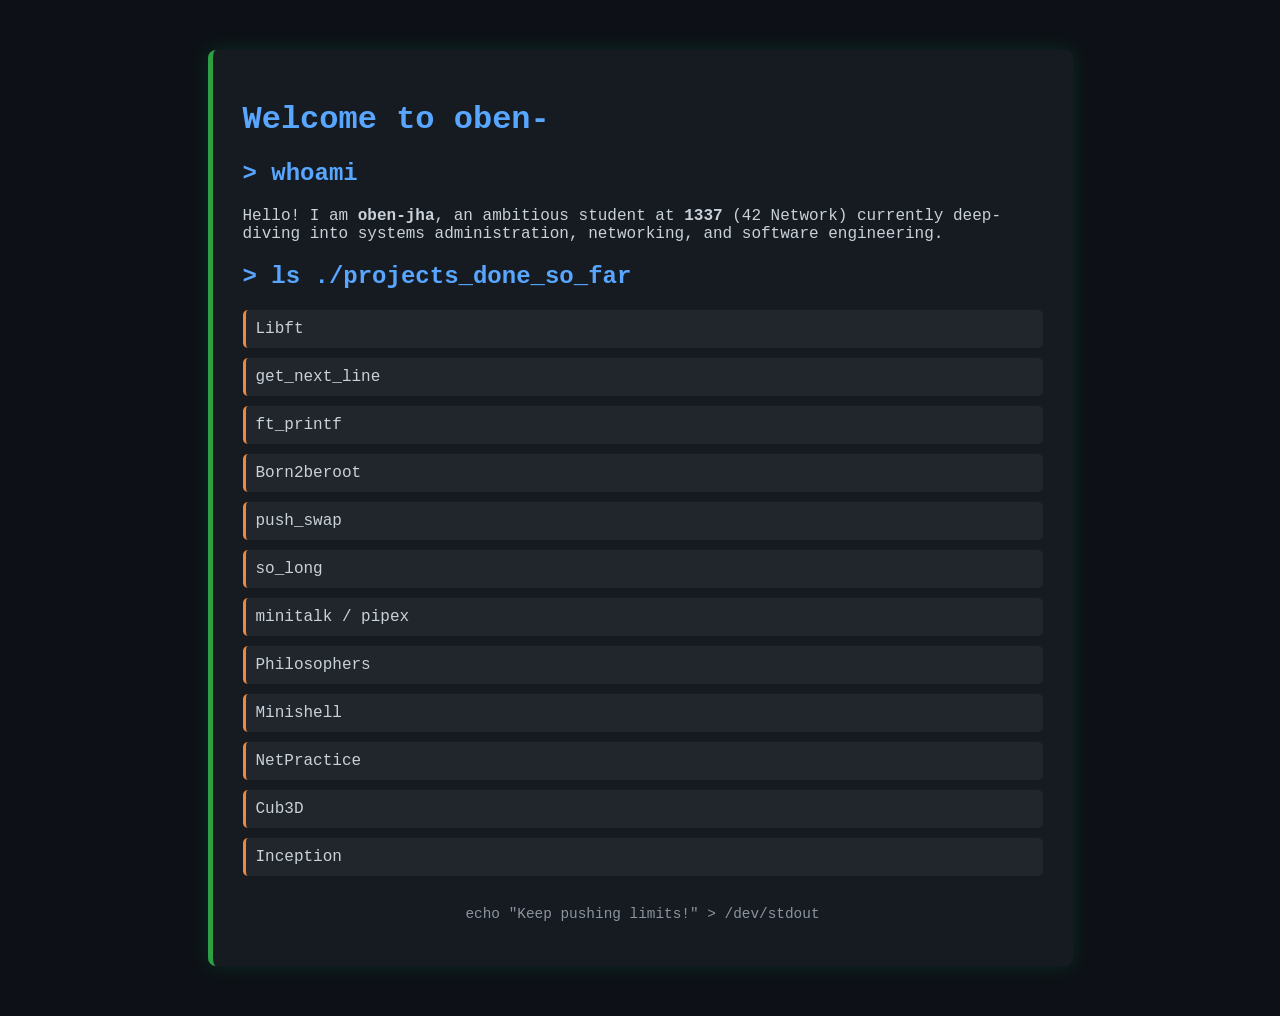
==== srcs/requirements/website/tools/index.html @ ed7c10bd "added the website and portainer services" ====
<!DOCTYPE html>
<html lang="en">
<head>
    <meta charset="UTF-8">
    <meta name="viewport" content="width=device-width, initial-scale=1.0">
    <title>oben-jha | 1337 Portfolio</title>
    <link rel="stylesheet" href="style.css">
</head>
<body>
    <div class="container">
        <header>
            <h1 id="typing-text"></h1>
        </header>
        <section class="about">
            <h2>> whoami</h2>
            <p>Hello! I am <strong>oben-jha</strong>, an ambitious student at <strong>1337</strong> (42 Network) currently deep-diving into systems administration, networking, and software engineering.</p>
        </section>
        <section class="projects">
            <h2>> ls ./projects_done_so_far</h2>
            <ul id="project-list">
                <li>Libft</li>
                <li>get_next_line</li>
                <li>ft_printf</li>
                <li>Born2beroot</li>
                <li>push_swap</li>
                <li>so_long</li>
                <li>minitalk / pipex</li>
                <li>Philosophers</li>
                <li>Minishell</li>
                <li>NetPractice</li>
                <li>Cub3D</li>
                <li>Inception</li>
            </ul>
        </section>
        <footer>
            <p>echo "Keep pushing limits!" > /dev/stdout</p>
        </footer>
    </div>
    <script src="script.js"></script>
</body>
</html>
---- srcs/requirements/website/tools/style.css ----
body {
    background-color: #0d1117;
    color: #c9d1d9;
    font-family: 'Courier New', Courier, monospace;
    margin: 0;
    padding: 0;
}
.container {
    max-width: 800px;
    margin: 50px auto;
    padding: 30px;
    background-color: #161b22;
    border-radius: 8px;
    box-shadow: 0 0 20px rgba(0, 255, 136, 0.1);
    border-left: 5px solid #2ea043;
}
h1, h2 {
    color: #58a6ff;
}
ul {
    list-style-type: none;
    padding: 0;
}
li {
    margin: 10px 0;
    padding: 10px;
    background: #21262d;
    border-radius: 5px;
    border-left: 3px solid #f0883e;
    transition: transform 0.2s ease, background 0.2s;
}
li:hover {
    transform: translateX(10px);
    background: #30363d;
    color: #2ea043;
    cursor: pointer;
}
footer {
    margin-top: 30px;
    text-align: center;
    font-size: 0.9em;
    color: #8b949e;
}
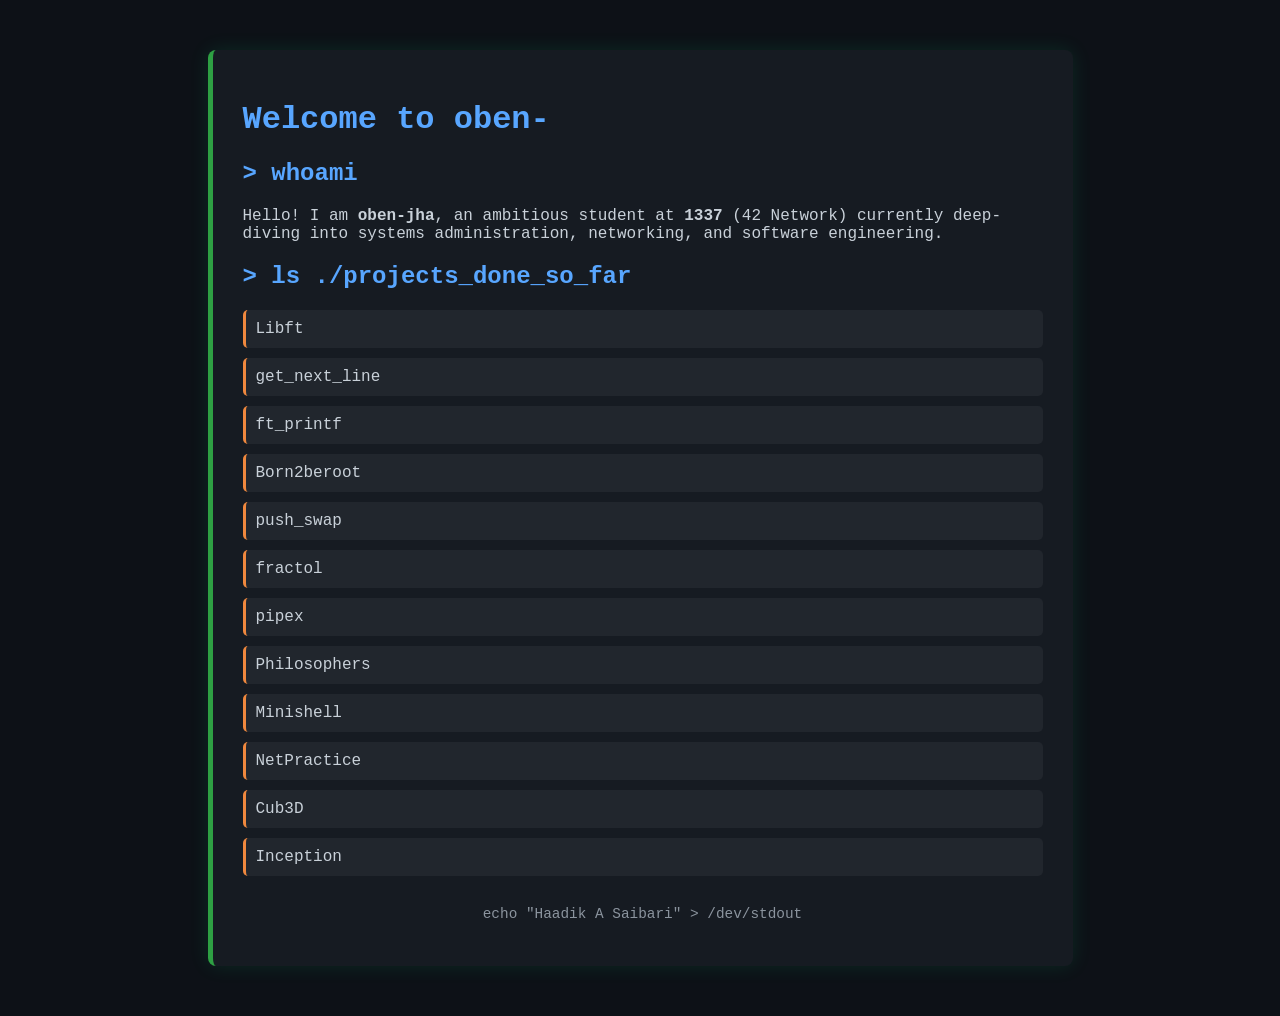
==== commit e271b7d5: "refactor(website): route static website through main nginx reverse proxy, added redis and mariadb he" ====
--- a/srcs/requirements/website/tools/index.html
+++ b/srcs/requirements/website/tools/index.html
@@ -4,7 +4,7 @@
     <meta charset="UTF-8">
     <meta name="viewport" content="width=device-width, initial-scale=1.0">
     <title>oben-jha | 1337 Portfolio</title>
-    <link rel="stylesheet" href="style.css">
+    <link rel="stylesheet" href="./style.css">
 </head>
 <body>
     <div class="container">
@@ -23,8 +23,8 @@
                 <li>ft_printf</li>
                 <li>Born2beroot</li>
                 <li>push_swap</li>
-                <li>so_long</li>
-                <li>minitalk / pipex</li>
+                <li>fractol</li>
+                <li>pipex</li>
                 <li>Philosophers</li>
                 <li>Minishell</li>
                 <li>NetPractice</li>
@@ -33,9 +33,9 @@
             </ul>
         </section>
         <footer>
-            <p>echo "Keep pushing limits!" > /dev/stdout</p>
+            <p>echo "Haadik A Saibari" > /dev/stdout</p>
         </footer>
     </div>
-    <script src="script.js"></script>
+    <script src="./script.js"></script>
 </body>
 </html>
